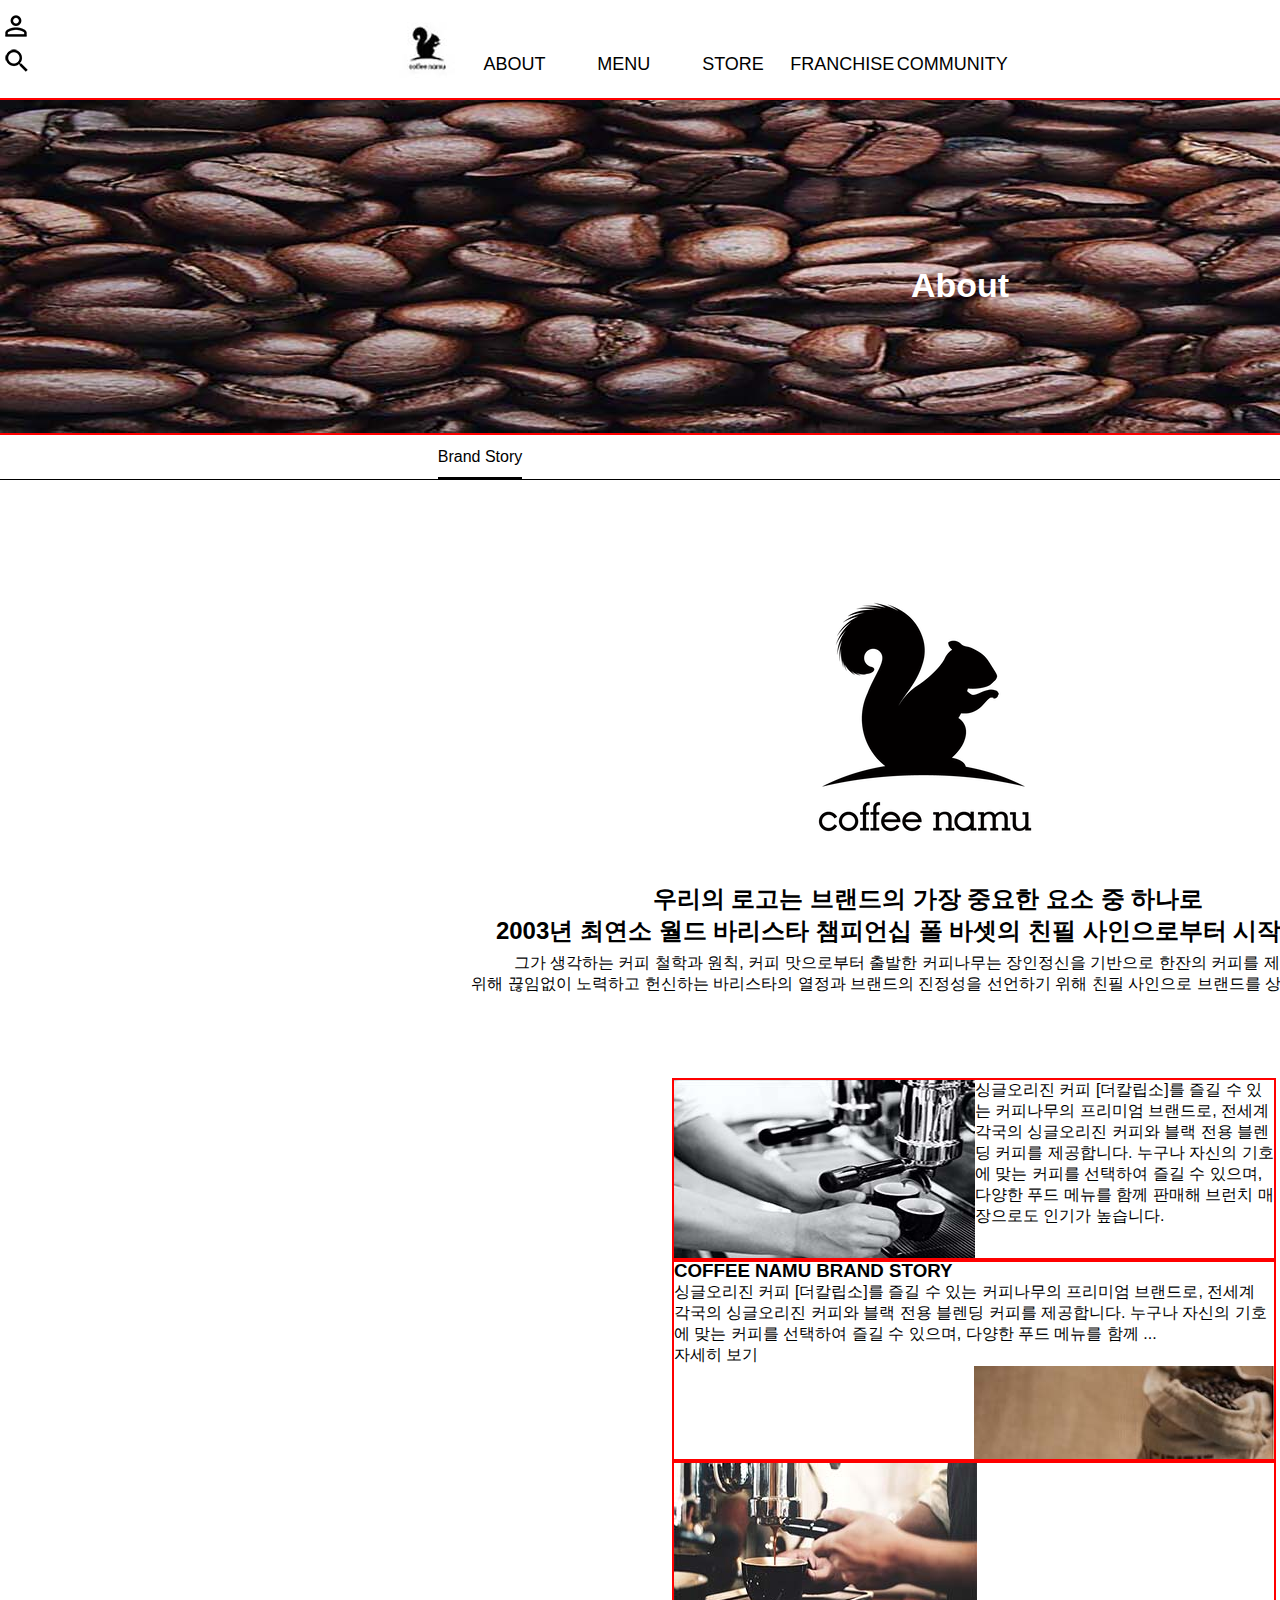
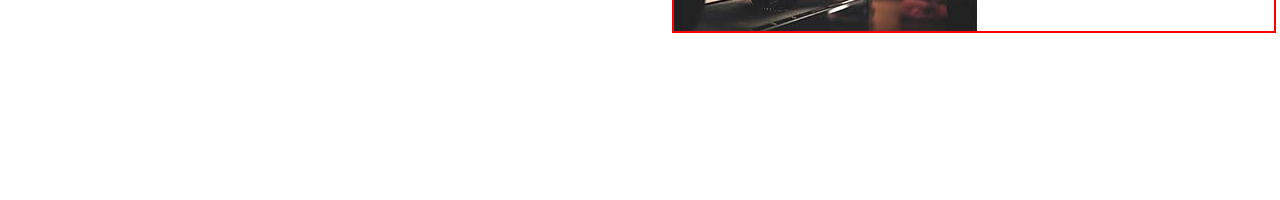
==== sub1-1.html @ 44662b04 "Add files via upload" ====
<!DOCTYPE html>
<html lang="en">
<head>
    <meta charset="UTF-8">
    <meta name="viewport" content="width=device-width, initial-scale=1.0">
    <title>회사 소개 Coffee Namu</title>
    <link rel="stylesheet" href="./css/sub.css">
</head>
<body>
    <header id="header_logo">
        <div>
            <a href="./">
                <img src="./images/header_logo.jpg" alt="caffee namu">
            </a>
        </div>
    </header>
            <nav id="gnb">
                <ul class="depth1">
                    <li><a href="sub1-1.html">ABOUT</a>
                        <ul class="depth2">
                            <li><a href="#">Brand Story</a></li>
                            <li><a href="#">Location</a></li>
                        </ul>
                    </li>
                    <li><a href="#">MENU</a>
                        <ul class="depth2">
                            <li><a href="#">New</a></li>
                            <li><a href="#">Coffee</a></li>
                            <li><a href="#">Tea&Beverage</a></li>
                            <li><a href="#">Dessert</a></li>
                        </ul>
                    </li>
                    <li><a href="#">STORE</a>
                        <ul class="depth2">
                            <li><a href="#">매장찾기</a></li>
                        </ul>
                    </li>
                    <li><a href="#">FRANCHISE</a>
                        <ul class="depth2">
                            <li><a href="#">가맹안내</a></li>
                            <li><a href="#">창업지원</a></li>
                            <li><a href="#">가맹점 현황</a></li>
                        </ul>
                    </li>
                    <li><a href="#">COMMUNITY</a>
                        <ul class="depth2">
                            <li><a href="#">커피나무 소식</a></li>
                            <li><a href="#">F&Q</a></li>
                        </ul>
                    </li>
                </ul>
            </nav>
            <div id="icon">
                <ul>
                    <li><a href="#"><img src="./images/baseline_perm_identity_black_48dp.png" alt="ientity"></a></li>
                    <li><a href="#"><img src="./images/baseline_search_black_48dp.png" alt=""></a></li>
                </ul>
            </div>
            <section id="main">
                <header>
                    <div>
                        <h2>About</h2>
                    </div>
                </header>
                    <nav id="lnb">
                        <div>
                            <ul>
                                <li><a href="#">Brand Story</a></li>
                                <li><a href="#">Location</a></li>
                            </ul>
                        </div>
                    </nav>
            </section>
            <section id="content">
                    <div>
                        <img src="./images/logo.png" alt="content logo">
                        <h2>우리의 로고는 브랜드의 가장 중요한 요소 중 하나로<br>
                            2003년 최연소 월드 바리스타 챔피언십 폴 바셋의 친필 사인으로부터 시작합니다.</h2>
                        <p>그가 생각하는 커피 철학과 원칙, 커피 맛으로부터 출발한 커피나무는 장인정신을 기반으로 한잔의 커피를 제공하기<br>
                            위해 끊임없이 노력하고 헌신하는 바리스타의 열정과 브랜드의 진정성을 선언하기 위해 친필 사인으로 브랜드를 상징화 합니다.
                        </p>
                    </div>
                    <article class="brand_body">
                        <div class="content_1">
                            <img src="./images/brand_body_1.jpg" alt="brand_body_1">
                            <p>싱글오리진 커피 [더칼립소]를 즐길 수 있는 커피나무의 프리미엄 브랜드로, 전세계 각국의 싱글오리진 커피와 블랙 전용 블렌딩 커피를 제공합니다. 누구나 자신의 기호에 맞는 커피를 선택하여 즐길 수 있으며, 다양한 푸드 메뉴를 함께 판매해 브런치 매장으로도 인기가 높습니다.</p>
                        </div>
                        <div class="content_2">
                            <h3>COFFEE NAMU BRAND STORY</h3>
                            <p>싱글오리진 커피 [더칼립소]를 즐길 수 있는 커피나무의 프리미엄 브랜드로, 전세계 각국의 싱글오리진 커피와 블랙 전용 블렌딩 커피를 제공합니다. 누구나 자신의 기호에 맞는 커피를 선택하여 즐길 수 있으며, 다양한 푸드 메뉴를 함께 ...</p>
                            <div class="detail"><a href="#">자세히 보기</a></div>
                            <img src="./images/brand_body_2.jpg" alt="brand_body_2">
                        </div>
                        <div class="content_3">
                            <img src="./images/brand_body_3.jpg" alt="brand_body">
                            <h3>COFFEE NAMU BRAND HISTORY</h3>
                            <p>싱글오리진 커피 [더칼립소]를 즐길 수 있는 커피나무의 프리미엄 브랜드로, 전세계 각국의 싱글오리진 커피와 블랙 전용 블렌딩 커피를 제공합니다. 누구나 자신의 기호에 맞는 커피를 선택하여 즐길 수 있으며, 다양한 푸드 메뉴를 함께 ...</p>
                            <div class="detail"><a href="#">자세히 보기</a></div>
                        </div>
                    </article>
            </section>
</body>
</html>
---- css/sub.css ----
/* style.css */ 
  /* 초기화 */

  * {
    margin: 0 auto; padding: 0;
    box-sizing: border-box;
}
a {
    text-decoration: none;
    color: #000;
}
li {list-style-type: none;}
body {
    font-weight: 12px;
    width: 1920px; height: 1800px;
    font-family: 'NanumSquare',sans-serif;
}
/* header 영역 */
#header_logo {
    width: 69px; height: 69px;
    float: left;
    margin: 0 auto;
    margin-top: 14px;
    margin-left: 391px;
    position: relative;
   /* outline: 2px solid red; */
}

#gnb {
    width: 1131px; height: 100px;
    margin: 0 auto;
    position: relative;
}
#gnb > .depth1 > li {
    float: left;
    width: calc(546px / 5); height: 42px;
    margin-top: 49px;
    text-align: center;
   /* outline: 2px solid red; */
}
#gnb > .depth1 > li > a {
    height: 42px;
    display: block;
    line-height: 30px;
    font-size: 18px;
}
#gnb > .depth1 > li > a:hover {
    background:#abc;
}

/* depth2 menu */
#gnb .depth2 {
    display: none;
}

/* icon */
#icon {
    position: absolute;
    top: 10px;
}
#icon li > a {
    float: right;
}
#main {
    width: 1920px; height: 333px;
    margin: 0 auto;
    outline: 2px solid red;
}
#main > header {
    position: relative;
    height: 333px;
    background-image: url('../images/sub1-1.visual.jpeg');
    background-size: cover;
    width: 100%;
}
#main > header h2 {
    color: #fff;
    position: relative;
    top: 166px;
    text-align: center;
    font-size: 34px;
}
#lnb {
    position: relative;
    width: 1920px;
}

#lnb > ul {
    margin: 0 auto;
}
#lnb li {
    float: left;
    text-align: center;
    height: 47px;
    line-height: 47px;
    border-bottom: 1px solid #000;
}
#lnb li:first-child {
    width: 960px;
}
#lnb li:nth-child(2) {
    width: 960px;
}
#lnb li:first-child > a {
    border-bottom: 3px solid #000;
    display: inline-block;
    height: 47px;
}
/* content 영역 */
#content {
    position: relative;
    width: 1200px; /* height: 1367px; */
}
#content > div > img:first-child {
    /* position: relative; */
    position: absolute;
    right: 500px;
    top: 150px;
}
#content > div h2 {
    position: absolute;
    top: 450px;
    right: 200px;
    text-align: center;
}
#content > div > p {
    position: absolute;
    top: 520px;
    right: 190px;
}
#content > h2, 
#content > div > p {
    text-align: center;
}

/* brand history */
#content .brand_body {
    position: relative;
    width: 572px; height: 640px;
    top: 600px;
}
.brand_body > .content_1 {
    /* margin-bottom: 100px; */
    height: 180px; width: 600px;
    overflow: hidden;
    outline: 2px solid red;
}
.brand_body > .content_1 > img {
    float: left;
}
.brand_body > .content_1 > p:first-child {
    float: left;
}
.brand_body .content_2 {
   height: 201px; width: 600px;
   overflow: hidden;
   outline: 2px solid red;
}
.brand_body .content_2 img {
    float: right;
}
.brand_body .content_2 > .text_2 {
    width: 300px; height: 201px;
    overflow: hidden;
    float: left;
    outline: 2px solid green;
}
.brand_body .content_3 {
    width: 600px; height: 170px;
    overflow: hidden;
    outline: 2px solid red;
}
.brand_body .content_3 > img:last-child {
    float: left;
}
.brand_body .content_3 h3:last-child,
.brand_body .content_3 p:last-child {
    float: left;
}
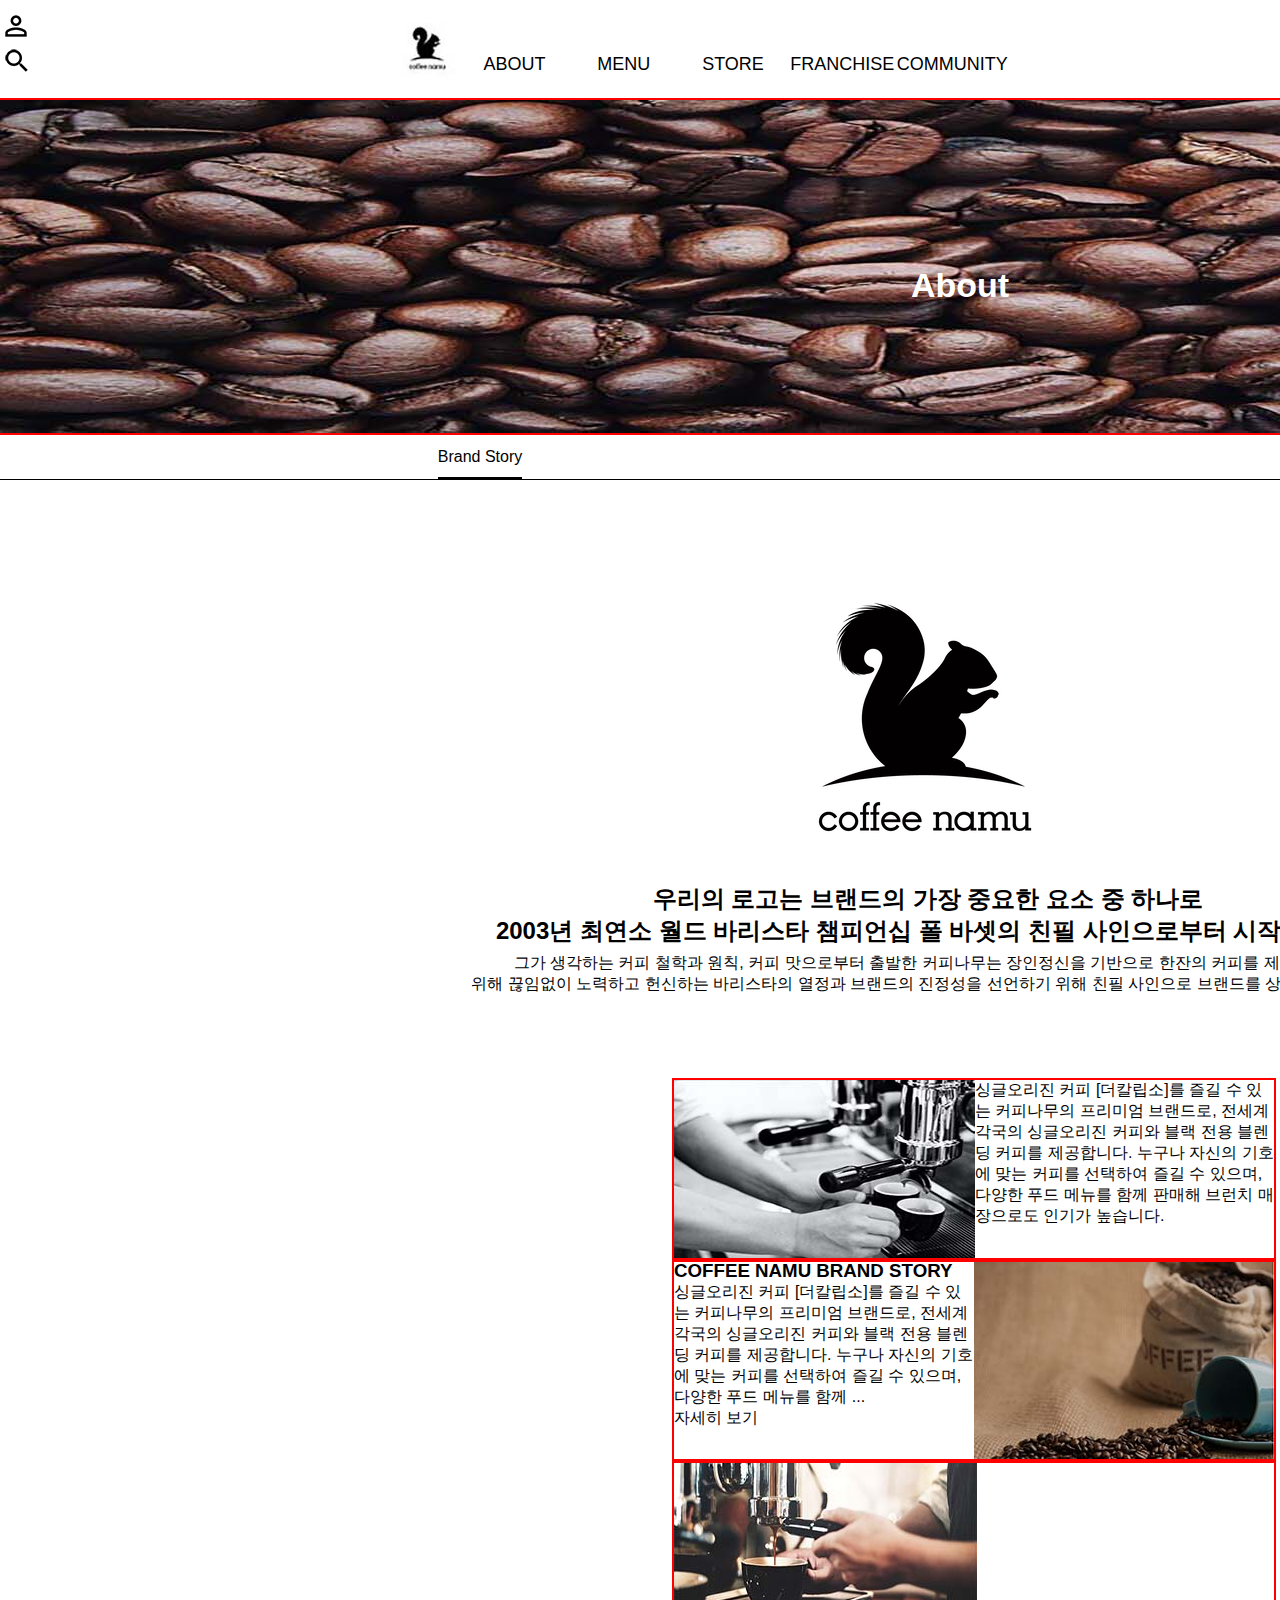
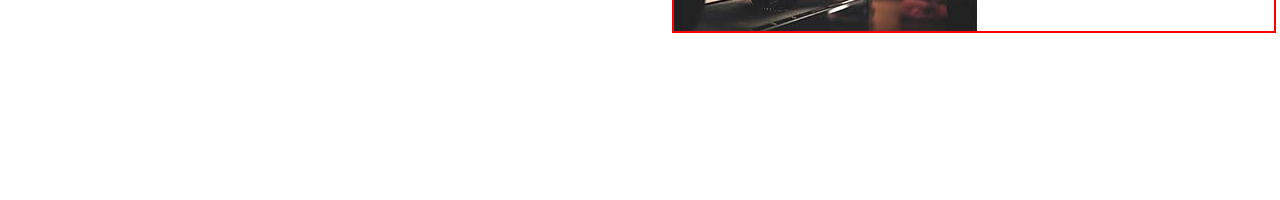
==== commit a3619fc3: "Add files via upload" ====
--- a/sub1-1.html
+++ b/sub1-1.html
@@ -4,6 +4,7 @@
     <meta charset="UTF-8">
     <meta name="viewport" content="width=device-width, initial-scale=1.0">
     <title>회사 소개 Coffee Namu</title>
+    <link rel="stylesheet" href="./index.html">
     <link rel="stylesheet" href="./css/sub.css">
 </head>
 <body>
@@ -86,9 +87,11 @@
                             <p>싱글오리진 커피 [더칼립소]를 즐길 수 있는 커피나무의 프리미엄 브랜드로, 전세계 각국의 싱글오리진 커피와 블랙 전용 블렌딩 커피를 제공합니다. 누구나 자신의 기호에 맞는 커피를 선택하여 즐길 수 있으며, 다양한 푸드 메뉴를 함께 판매해 브런치 매장으로도 인기가 높습니다.</p>
                         </div>
                         <div class="content_2">
-                            <h3>COFFEE NAMU BRAND STORY</h3>
-                            <p>싱글오리진 커피 [더칼립소]를 즐길 수 있는 커피나무의 프리미엄 브랜드로, 전세계 각국의 싱글오리진 커피와 블랙 전용 블렌딩 커피를 제공합니다. 누구나 자신의 기호에 맞는 커피를 선택하여 즐길 수 있으며, 다양한 푸드 메뉴를 함께 ...</p>
-                            <div class="detail"><a href="#">자세히 보기</a></div>
+                            <div class="text_2">
+                                <h3>COFFEE NAMU BRAND STORY</h3>
+                                <p>싱글오리진 커피 [더칼립소]를 즐길 수 있는 커피나무의 프리미엄 브랜드로, 전세계 각국의 싱글오리진 커피와 블랙 전용 블렌딩 커피를 제공합니다. 누구나 자신의 기호에 맞는 커피를 선택하여 즐길 수 있으며, 다양한 푸드 메뉴를 함께 ...</p>
+                                <div class="detail"><a href="#">자세히 보기</a></div>
+                            </div>
                             <img src="./images/brand_body_2.jpg" alt="brand_body_2">
                         </div>
                         <div class="content_3">
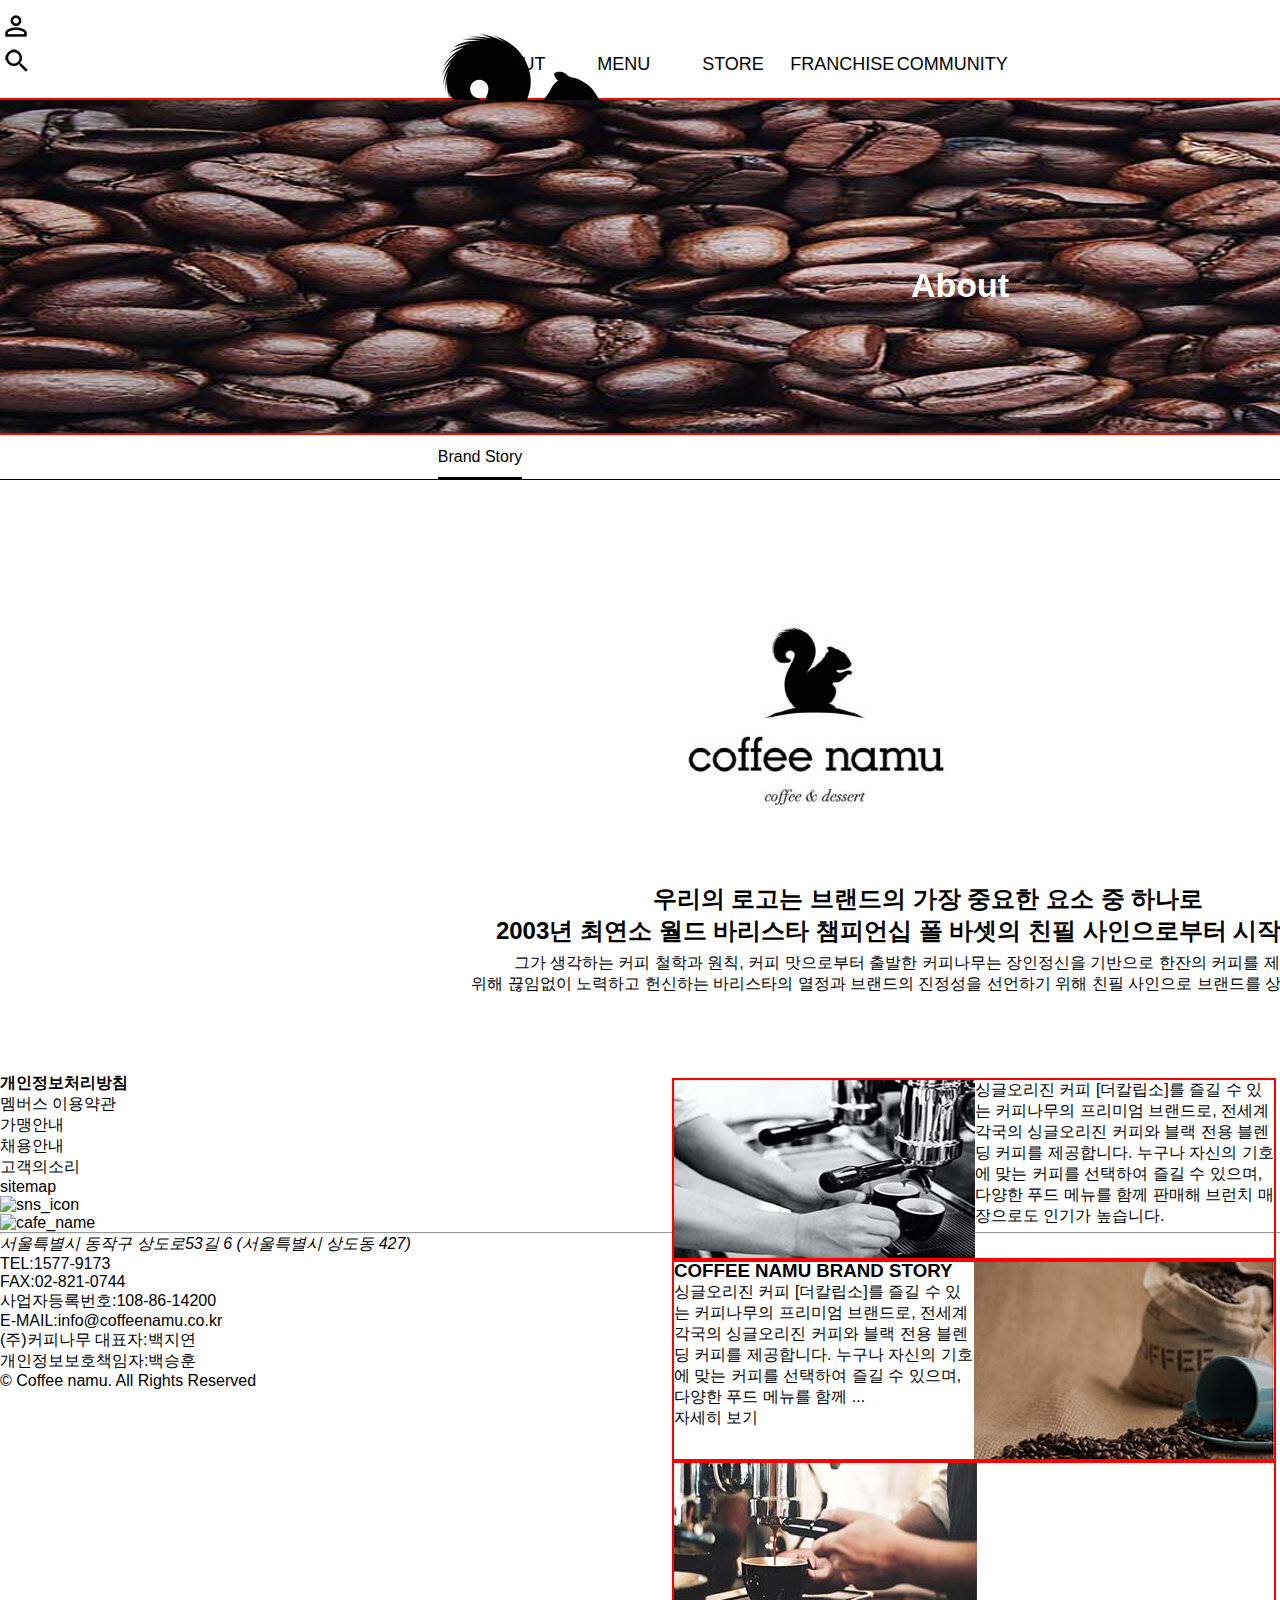
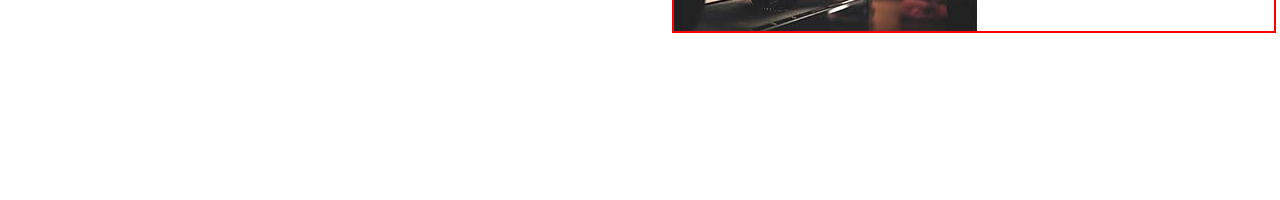
==== commit add3e640: "Add files via upload" ====
--- a/sub1-1.html
+++ b/sub1-1.html
@@ -8,55 +8,57 @@
     <link rel="stylesheet" href="./css/sub.css">
 </head>
 <body>
-    <header id="header_logo">
-        <div>
-            <a href="./">
-                <img src="./images/header_logo.jpg" alt="caffee namu">
-            </a>
-        </div>
-    </header>
-            <nav id="gnb">
-                <ul class="depth1">
-                    <li><a href="sub1-1.html">ABOUT</a>
-                        <ul class="depth2">
-                            <li><a href="#">Brand Story</a></li>
-                            <li><a href="#">Location</a></li>
+    <section id="header">
+            <header id="header_logo">
+                <div>
+                    <a href="./">
+                        <img src="./images/logo.png" alt="caffee namu">
+                    </a>
+                </div>
+            </header>
+                    <nav id="gnb">
+                        <ul class="depth1">
+                            <li><a href="sub1-1.html">ABOUT</a>
+                                <ul class="depth2">
+                                    <li><a href="#">Brand Story</a></li>
+                                    <li><a href="#">Location</a></li>
+                                </ul>
+                            </li>
+                            <li><a href="#">MENU</a>
+                                <ul class="depth2">
+                                    <li><a href="#">New</a></li>
+                                    <li><a href="#">Coffee</a></li>
+                                    <li><a href="#">Tea&Beverage</a></li>
+                                    <li><a href="#">Dessert</a></li>
+                                </ul>
+                            </li>
+                            <li><a href="#">STORE</a>
+                                <ul class="depth2">
+                                    <li><a href="#">매장찾기</a></li>
+                                </ul>
+                            </li>
+                            <li><a href="#">FRANCHISE</a>
+                                <ul class="depth2">
+                                    <li><a href="#">가맹안내</a></li>
+                                    <li><a href="#">창업지원</a></li>
+                                    <li><a href="#">가맹점 현황</a></li>
+                                </ul>
+                            </li>
+                            <li><a href="#">COMMUNITY</a>
+                                <ul class="depth2">
+                                    <li><a href="#">커피나무 소식</a></li>
+                                    <li><a href="#">F&Q</a></li>
+                                </ul>
+                            </li>
                         </ul>
-                    </li>
-                    <li><a href="#">MENU</a>
-                        <ul class="depth2">
-                            <li><a href="#">New</a></li>
-                            <li><a href="#">Coffee</a></li>
-                            <li><a href="#">Tea&Beverage</a></li>
-                            <li><a href="#">Dessert</a></li>
+                    </nav>
+                    <div id="icon">
+                        <ul>
+                            <li><a href="#"><img src="./images/baseline_perm_identity_black_48dp.png" alt="ientity"></a></li>
+                            <li><a href="#"><img src="./images/baseline_search_black_48dp.png" alt=""></a></li>
                         </ul>
-                    </li>
-                    <li><a href="#">STORE</a>
-                        <ul class="depth2">
-                            <li><a href="#">매장찾기</a></li>
-                        </ul>
-                    </li>
-                    <li><a href="#">FRANCHISE</a>
-                        <ul class="depth2">
-                            <li><a href="#">가맹안내</a></li>
-                            <li><a href="#">창업지원</a></li>
-                            <li><a href="#">가맹점 현황</a></li>
-                        </ul>
-                    </li>
-                    <li><a href="#">COMMUNITY</a>
-                        <ul class="depth2">
-                            <li><a href="#">커피나무 소식</a></li>
-                            <li><a href="#">F&Q</a></li>
-                        </ul>
-                    </li>
-                </ul>
-            </nav>
-            <div id="icon">
-                <ul>
-                    <li><a href="#"><img src="./images/baseline_perm_identity_black_48dp.png" alt="ientity"></a></li>
-                    <li><a href="#"><img src="./images/baseline_search_black_48dp.png" alt=""></a></li>
-                </ul>
-            </div>
+                    </div>
+    </section>
             <section id="main">
                 <header>
                     <div>
@@ -74,7 +76,7 @@
             </section>
             <section id="content">
                     <div>
-                        <img src="./images/logo.png" alt="content logo">
+                        <img src="./images/sub-content-logo.jpg" alt="content logo">
                         <h2>우리의 로고는 브랜드의 가장 중요한 요소 중 하나로<br>
                             2003년 최연소 월드 바리스타 챔피언십 폴 바셋의 친필 사인으로부터 시작합니다.</h2>
                         <p>그가 생각하는 커피 철학과 원칙, 커피 맛으로부터 출발한 커피나무는 장인정신을 기반으로 한잔의 커피를 제공하기<br>
@@ -85,6 +87,7 @@
                         <div class="content_1">
                             <img src="./images/brand_body_1.jpg" alt="brand_body_1">
                             <p>싱글오리진 커피 [더칼립소]를 즐길 수 있는 커피나무의 프리미엄 브랜드로, 전세계 각국의 싱글오리진 커피와 블랙 전용 블렌딩 커피를 제공합니다. 누구나 자신의 기호에 맞는 커피를 선택하여 즐길 수 있으며, 다양한 푸드 메뉴를 함께 판매해 브런치 매장으로도 인기가 높습니다.</p>
+                            <div class="body_logo"><img src="./images/content_body_logo.jpg" alt=""></div>
                         </div>
                         <div class="content_2">
                             <div class="text_2">
@@ -96,11 +99,46 @@
                         </div>
                         <div class="content_3">
                             <img src="./images/brand_body_3.jpg" alt="brand_body">
-                            <h3>COFFEE NAMU BRAND HISTORY</h3>
-                            <p>싱글오리진 커피 [더칼립소]를 즐길 수 있는 커피나무의 프리미엄 브랜드로, 전세계 각국의 싱글오리진 커피와 블랙 전용 블렌딩 커피를 제공합니다. 누구나 자신의 기호에 맞는 커피를 선택하여 즐길 수 있으며, 다양한 푸드 메뉴를 함께 ...</p>
-                            <div class="detail"><a href="#">자세히 보기</a></div>
+                                <div class="text_3">
+                                    <h3>COFFEE NAMU BRAND HISTORY</h3>
+                                    <p>싱글오리진 커피 [더칼립소]를 즐길 수 있는 커피나무의 프리미엄 브랜드로, 전세계 각국의 싱글오리진 커피와 블랙 전용 블렌딩 커피를 제공합니다. 누구나 자신의 기호에 맞는 커피를 선택하여 즐길 수 있으며, 다양한 푸드 메뉴를 함께 ...</p>
+                                    <div class="detail"><a href="#">자세히 보기</a></div>
+                                </div>
                         </div>
                     </article>
             </section>
+
+            <!-- footer 영역 -->
+            <footer id="footer">
+                <ul class="footer_menu">
+                    <li><a href="#"><strong>개인정보처리방침</strong></a></li>
+                    <li><a href="#">멤버스 이용약관</a></li>
+                    <li><a href="#">가맹안내</a></li>
+                    <li><a href="#">채용안내</a></li>
+                    <li><a href="#">고객의소리</a></li>
+                    <li><a href="#">sitemap</a></li>
+                    <li class="sns"><a href="#"><img src="./images/sns2.png" alt="sns_icon"></a></li>
+                    <li class="name"><img src="./images/name.JPG" alt="cafe_name"></li>
+                </ul>
+                <hr>
+                    <div class="first">
+                        <ul class="tel">
+                            <li><address>서울특별시 동작구 상도로53길 6 (서울특별시 상도동 427) </address></li>
+                            <li>TEL:1577-9173</li>
+                            <li>FAX:02-821-0744</li>
+                        </ul>
+                    </div>
+                    <div class="second">
+                        <ul class="info">
+                            <li>사업자등록번호:108-86-14200</li>
+                            <li>E-MAIL:info@coffeenamu.co.kr</li>
+                        </ul>
+                        <ul class="position">
+                            <li>(주)커피나무 대표자:백지연</li>
+                            <li>개인정보보호책임자:백승훈</li>
+                        </ul>
+                    </div>
+                <p class="copy">© Coffee namu. All Rights Reserved</p>
+            </footer>
 </body>
 </html>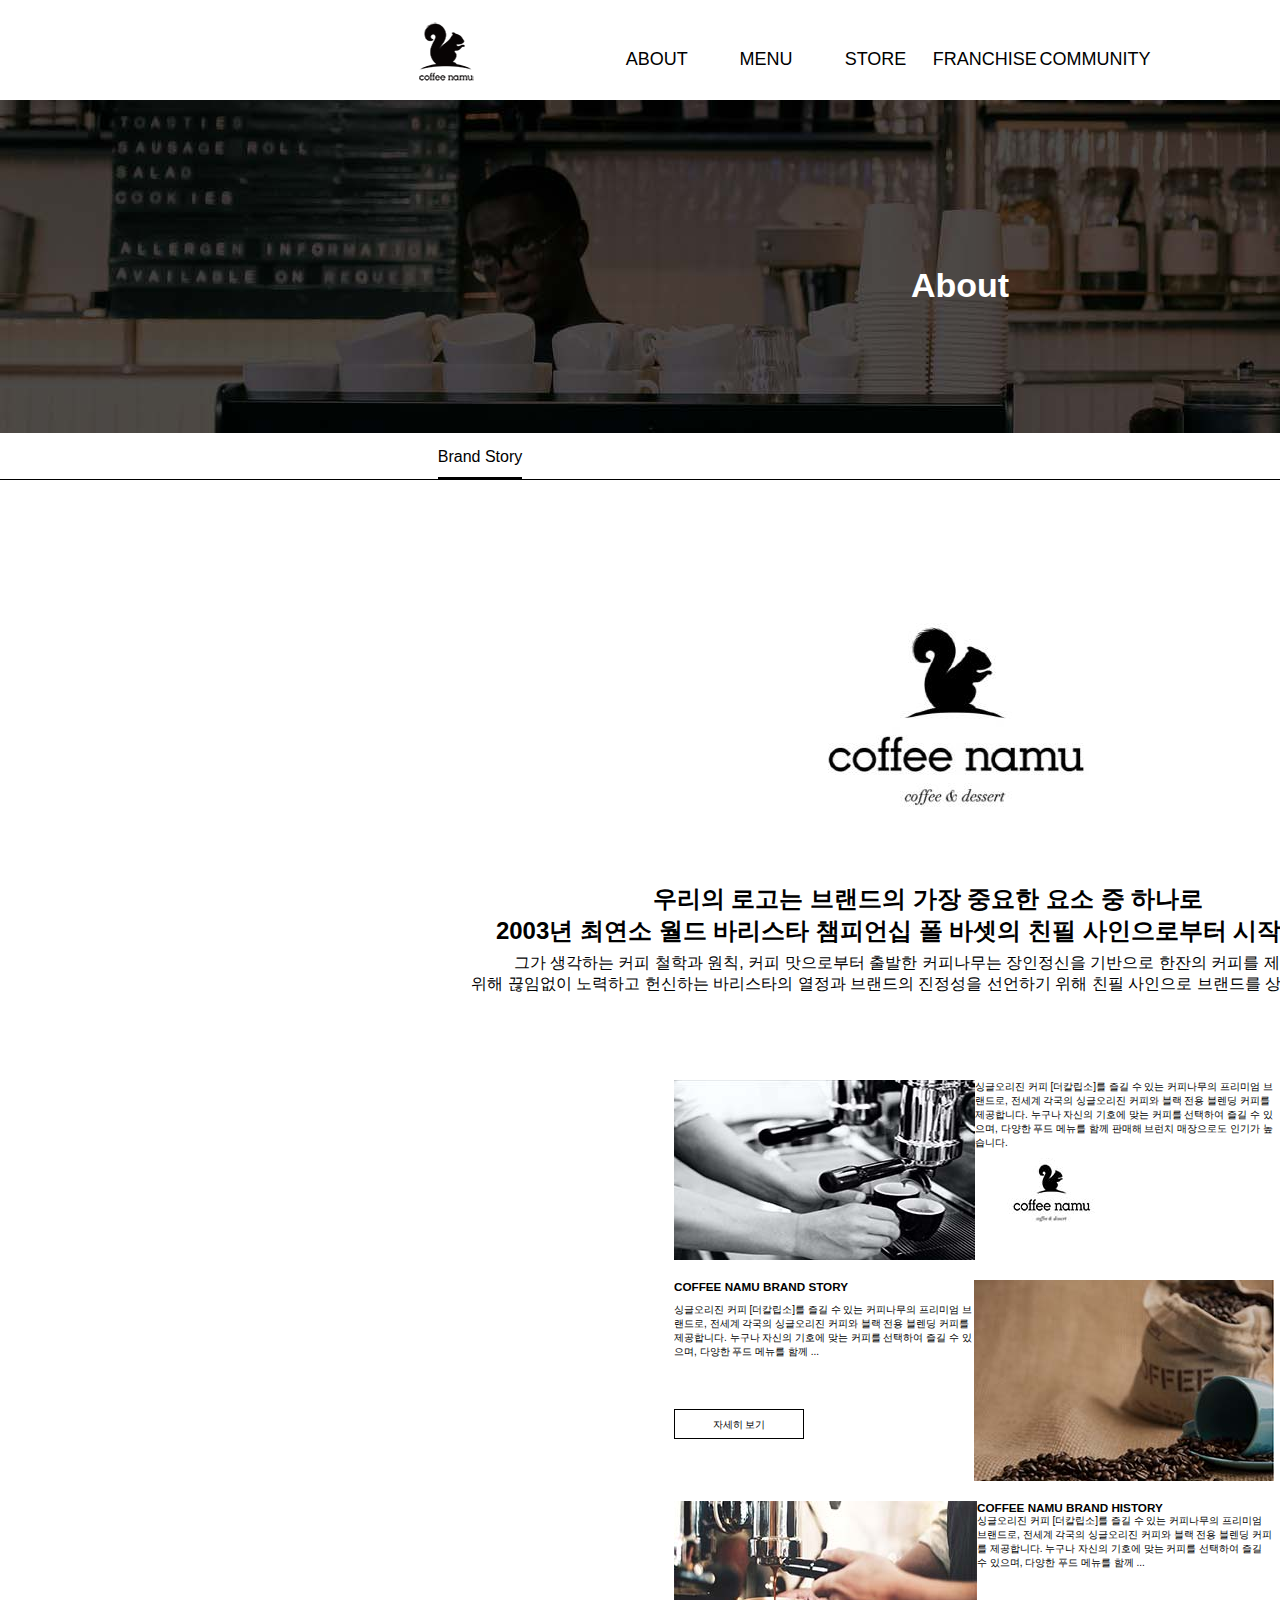
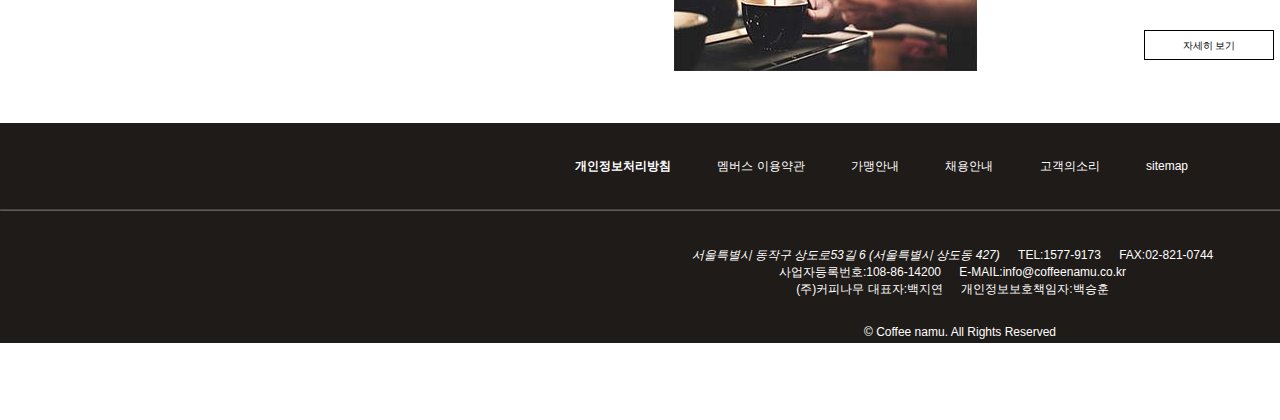
==== commit b83da1fd: "Add files via upload" ====
--- a/sub1-1.html
+++ b/sub1-1.html
@@ -4,8 +4,9 @@
     <meta charset="UTF-8">
     <meta name="viewport" content="width=device-width, initial-scale=1.0">
     <title>회사 소개 Coffee Namu</title>
-    <link rel="stylesheet" href="./index.html">
     <link rel="stylesheet" href="./css/sub.css">
+    <script src="./js/jquery-3.5.1.min.js"></script>
+    <script src="./js/sub.js"></script>
 </head>
 <body>
     <section id="header">
@@ -118,7 +119,6 @@
                     <li><a href="#">고객의소리</a></li>
                     <li><a href="#">sitemap</a></li>
                     <li class="sns"><a href="#"><img src="./images/sns2.png" alt="sns_icon"></a></li>
-                    <li class="name"><img src="./images/name.JPG" alt="cafe_name"></li>
                 </ul>
                 <hr>
                     <div class="first">
--- a/css/sub.css
+++ b/css/sub.css
@@ -12,36 +12,43 @@
 li {list-style-type: none;}
 body {
     font-weight: 12px;
-    width: 1920px; height: 1800px;
+    width: 1920px; height: 2020px;
     font-family: 'NanumSquare',sans-serif;
 }
 /* header 영역 */
-#header_logo {
-    width: 69px; height: 69px;
-    float: left;
-    margin: 0 auto;
-    margin-top: 14px;
-    margin-left: 391px;
-    position: relative;
+#header {
+    width: 1200px; height: 100px;
+    margin: 0 auto;
+    position: relative;
+}
+#header_logo > div > a > img {
+    float: left;
+    position: absolute;
+    margin: 18px 0 0 51px;
+    
+    /* outline: 2px solid red; */
+}
+
+#gnb {
+    width: 547px; height: 100px;
+    margin: 0 auto;
+    margin-left: 242px;
+    position: absolute;
+    z-index: 999;
+}
+#gnb > .depth1 > li {
+    float: left;
+    width: calc(547px / 5); height: 42px;
+    margin-top: 49px;
+    text-align: center;
    /* outline: 2px solid red; */
 }
-
-#gnb {
-    width: 1131px; height: 100px;
-    margin: 0 auto;
-    position: relative;
-}
-#gnb > .depth1 > li {
-    float: left;
-    width: calc(546px / 5); height: 42px;
-    margin-top: 49px;
-    text-align: center;
-   /* outline: 2px solid red; */
-}
+/* #gnb > .depth1 li:nth-child(4) > a {
+    margin-right: 48px; 
+} */
 #gnb > .depth1 > li > a {
     height: 42px;
     display: block;
-    line-height: 30px;
     font-size: 18px;
 }
 #gnb > .depth1 > li > a:hover {
@@ -50,26 +57,43 @@
 
 /* depth2 menu */
 #gnb .depth2 {
+    background: rgba(200,200,200,0.85);
+    padding: 10px;
+    font-size: 18px;
+    height: 124px;
     display: none;
+}
+#gnb .depth2 > li {
+    margin-bottom: 10px;
+}
+#gnb .depth2 > li > a:hover {
+    color: #abc;
 }
 
 /* icon */
 #icon {
     position: absolute;
-    top: 10px;
-}
-#icon li > a {
-    float: right;
-}
+    top: 39px;
+    right: 35px;
+    width: 87px; height: 32px;
+}
+#icon > ul > li {
+    float: left;
+}
+#icon > ul > li:first-child {
+    margin-right: 25px;
+}
+
+/* 메인 영역 */
 #main {
     width: 1920px; height: 333px;
     margin: 0 auto;
-    outline: 2px solid red;
+    /* outline: 2px solid red; */
 }
 #main > header {
     position: relative;
     height: 333px;
-    background-image: url('../images/sub1-1.visual.jpeg');
+    background-image: url('../images/sub-content-main.jpg');
     background-size: cover;
     width: 100%;
 }
@@ -114,7 +138,7 @@
 #content > div > img:first-child {
     /* position: relative; */
     position: absolute;
-    right: 500px;
+    right: 30%;
     top: 150px;
 }
 #content > div h2 {
@@ -134,16 +158,18 @@
 }
 
 /* brand history */
+/* 첫 번째 콘텐트 */
 #content .brand_body {
     position: relative;
     width: 572px; height: 640px;
     top: 600px;
+    font-size: 10px;
 }
 .brand_body > .content_1 {
     /* margin-bottom: 100px; */
     height: 180px; width: 600px;
     overflow: hidden;
-    outline: 2px solid red;
+    /* outline: 2px solid red; */
 }
 .brand_body > .content_1 > img {
     float: left;
@@ -151,29 +177,111 @@
 .brand_body > .content_1 > p:first-child {
     float: left;
 }
+
+/* 두 번째 콘텐트 */
 .brand_body .content_2 {
-   height: 201px; width: 600px;
-   overflow: hidden;
-   outline: 2px solid red;
-}
-.brand_body .content_2 img {
+    width: 600px; height: 201px;
+    overflow: hidden;
+    /* outline: 2px solid red; */
+    margin-top: 20px;
+}
+.brand_body .content_2 > img {
     float: right;
 }
 .brand_body .content_2 > .text_2 {
     width: 300px; height: 201px;
     overflow: hidden;
     float: left;
-    outline: 2px solid green;
-}
+    /* outline: 5px solid green; */
+}
+.brand_body .content_2 > .text_2 > h3 {
+    margin-bottom: 10px;
+}
+.brand_body .content_2 > .text_2 .detail {
+    border: 1px solid #000;
+    width: 130px; height: 30px;
+    text-align: center;
+    line-height: 30px;
+    margin-top: 50px;
+    float: left;
+}
+
+/* 세 번째 콘텐트 */
 .brand_body .content_3 {
     width: 600px; height: 170px;
     overflow: hidden;
-    outline: 2px solid red;
-}
-.brand_body .content_3 > img:last-child {
-    float: left;
-}
-.brand_body .content_3 h3:last-child,
-.brand_body .content_3 p:last-child {
-    float: left;
-}+    /* outline: 2px solid red; */
+    margin-top: 20px;
+}
+.brand_body .content_3 > img {
+    float: left;
+}
+.brand_body .content_3 .text_3 {
+    width: 297px; height: 170px;
+    overflow: hidden;
+    float: left;
+    /* outline: 5px solid green; */
+}
+.brand_body .content_3 .text_3 .detail {
+    border: 1px solid #000;
+    width: 130px; height: 30px;
+    text-align: center;
+    line-height: 30px;
+    margin-top: 20px;
+    float: right;
+    margin-top: 60px;
+}
+
+/* footer 영역 */
+#footer {
+    position: relative;
+    width: 1920px; height: 220px;
+    margin: 0 auto;
+    background: #1f1b18;
+    color: #fff;
+    text-align: center;
+    font-size: 12px;
+    bottom:-650px;
+}
+#footer > .footer_menu {
+    width: 1920px;
+    padding: 10px;
+    right: 0;
+}
+#footer > .footer_menu > li{
+    /* outline: 1px solid red; */
+    display: inline-block;
+    margin-right: 43px;
+    margin-bottom: 24px;
+    margin-top: 25px;
+}
+#footer > .footer_menu > li > a {
+    color:#fff;
+}
+#footer > .footer_menu .sns {
+    float: right;
+}
+#footer > .footer_menu .name {
+    position: absolute;
+    float: right;
+    right: 40px;
+    bottom: -10px;
+}
+hr {opacity: 0.3;}
+address {
+    margin-top: 36px;
+    /* float: left; */
+}
+.tel > li {
+    display: inline-block;
+    margin-right: 15px;
+}
+.info > li {
+    display: inline-block;
+    margin-right: 15px;
+}
+.position > li {
+    display: inline-block;
+    margin-right: 15px;
+}
+.copy {margin-top: 27px;}